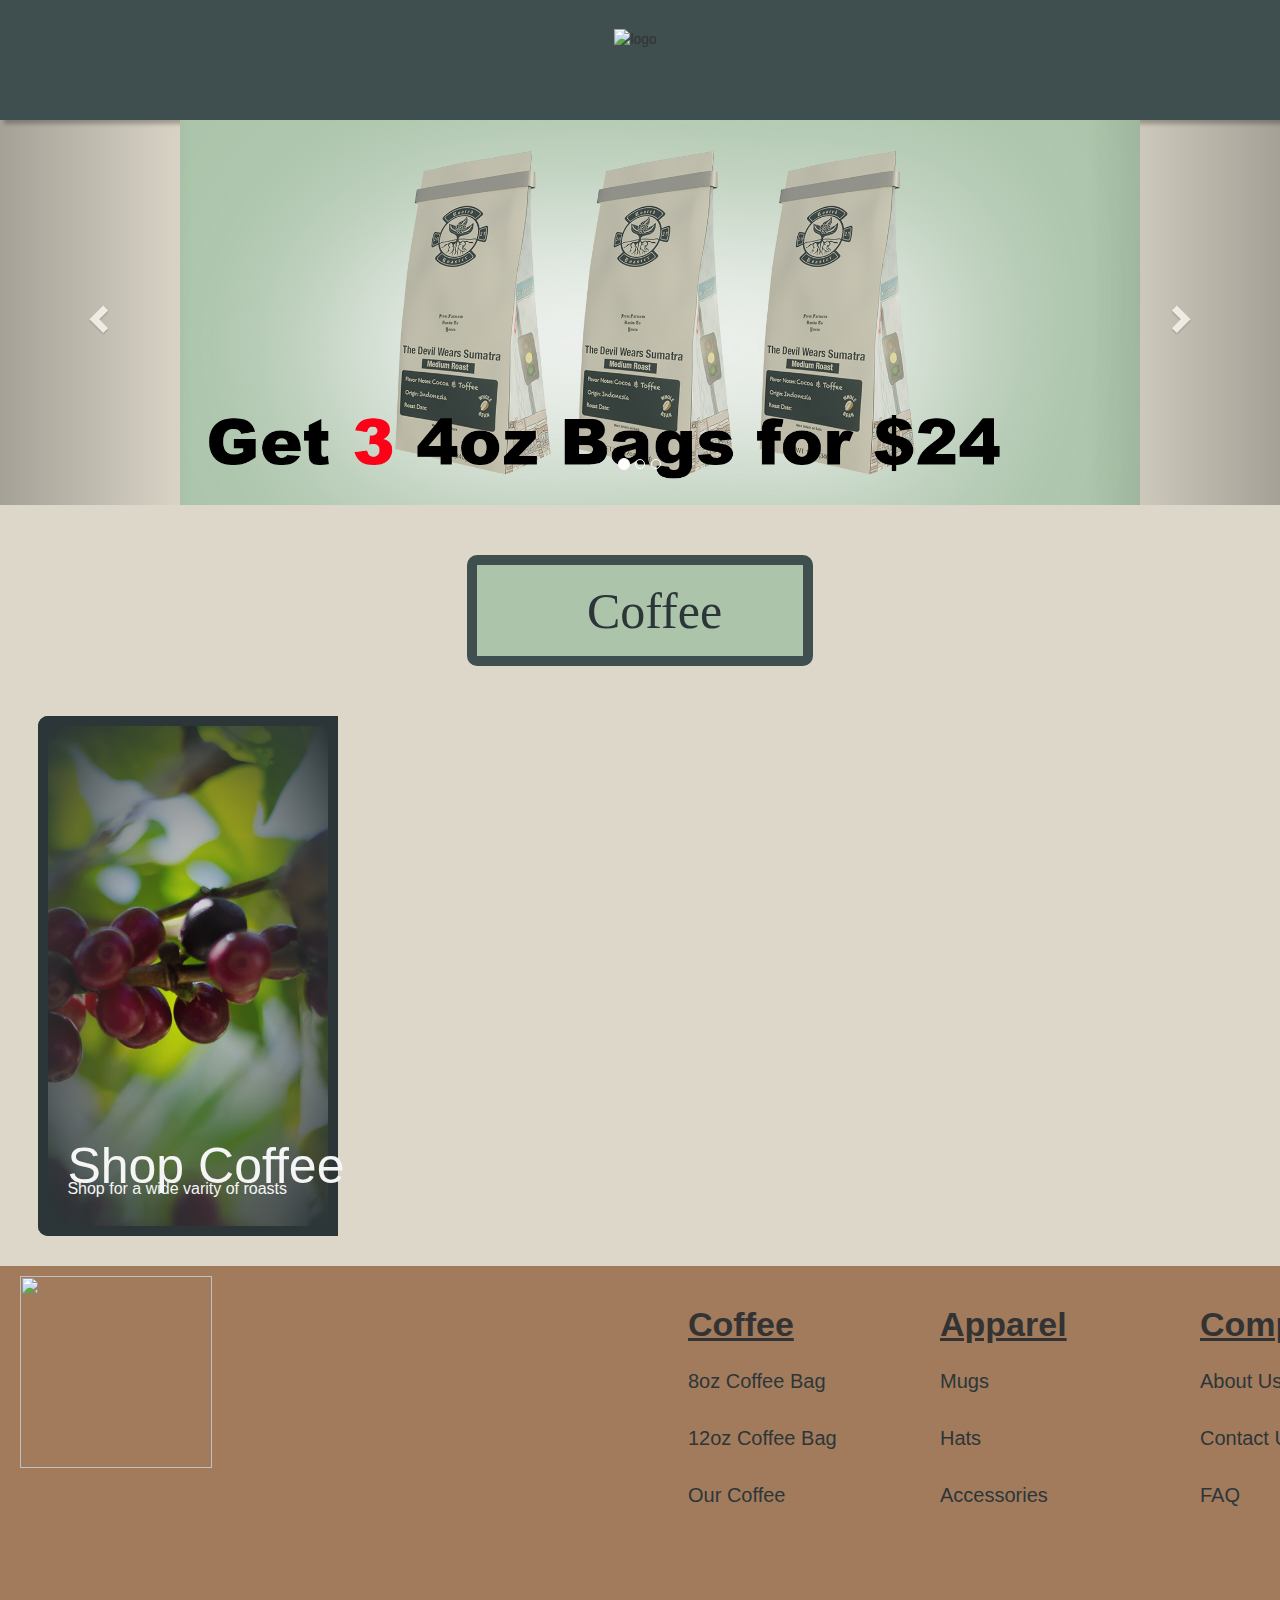
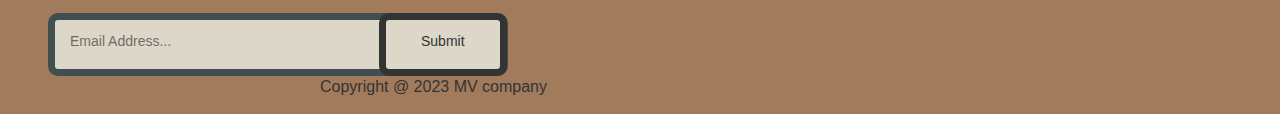
==== Index.html @ 48d87082 "french" ====
<!DOCTYPE html>
<html>
<head>
	<meta charset="utf-8">
	<meta name="viewport" content="width=device-width, initial-scale=1">
	<title></title>
	<link rel="stylesheet" href="Css/styles.css">
	<link rel="stylesheet" href="CSs/bootstrap.min copy.css">
	<link rel="stylesheet" href="https://maxcdn.bootstrapcdn.com/bootstrap/3.4.1/css/bootstrap.min.css">
</head>
<body>
	<!--- Header --->
	<header>
	    <div class="header">
	      <!--- Hamburger menu --->	
	      <!--- Right header --->
			<!--
	      <div class="search_component">
			<svg xmlns="http://www.w3.org/2000/svg" width="16" height="16" fill="currentColor" class="bi bi-search" viewBox="0 0 16 16">
			  <path d="M11.742 10.344a6.5 6.5 0 1 0-1.397 1.398h-.001q.044.06.098.115l3.85 3.85a1 1 0 0 0 1.415-1.414l-3.85-3.85a1 1 0 0 0-.115-.1zM12 6.5a5.5 5.5 0 1 1-11 0 5.5 5.5 0 0 1 11 0"/>
			</svg>
	      </div>
	      <div class="profile_component">
			<svg xmlns="http://www.w3.org/2000/svg" width="16" height="16" fill="currentColor" class="bi bi-person-fill" viewBox="0 0 16 16">
			  <path d="M3 14s-1 0-1-1 1-4 6-4 6 3 6 4-1 1-1 1zm5-6a3 3 0 1 0 0-6 3 3 0 0 0 0 6"/>
			</svg>
	      </div>
	      <div class="cart_component">
			<svg xmlns="http://www.w3.org/2000/svg" width="16" height="16" fill="currentColor" class="bi bi-cart" viewBox="0 0 16 16">
			  <path d="M0 1.5A.5.5 0 0 1 .5 1H2a.5.5 0 0 1 .485.379L2.89 3H14.5a.5.5 0 0 1 .491.592l-1.5 8A.5.5 0 0 1 13 12H4a.5.5 0 0 1-.491-.408L2.01 3.607 1.61 2H.5a.5.5 0 0 1-.5-.5M3.102 4l1.313 7h8.17l1.313-7zM5 12a2 2 0 1 0 0 4 2 2 0 0 0 0-4m7 0a2 2 0 1 0 0 4 2 2 0 0 0 0-4m-7 1a1 1 0 1 1 0 2 1 1 0 0 1 0-2m7 0a1 1 0 1 1 0 2 1 1 0 0 1 0-2"/>
			</svg>
	      </div>
			-->	      
	      <!--- Logo 
	      <div class="text-wrapper">Coffee</div>
	      <div class="div">Company</div>
	      --->
	      <img class="artboard" src="images/small web logo.png" alt="logo"/>
	    </div>
	</header>
	<!--- Body --->
	<section>
		<!--- Carousel --->
        <div id="myCarousel" class="carousel slide" data-ride="carousel">
            <ol class="carousel-indicators">
                <li data-target="#myCarousel" data-slide-to="0" class="active"></li>
                <li data-target="#myCarousel" data-slide-to="1"></li>
                <li data-target="#myCarousel" data-slide-to="2"></li>
            </ol>
            <div class="carousel-inner">
                <div class="item active">
                    <img src="images/carousel/3 4oz.png"alt="3 pack">
                </div>
                <div class="item">
                    <img src="images/carousel/learn about mexico banner.png"alt="mexico">
                </div>
                <div class="item">
                    <img src="images/carousel/Shop for apperal.png" alt="Shop">
                </div>
            </div>
            <a class="left carousel-control" href="#myCarousel" data-slide="prev">
                <span class="glyphicon glyphicon-chevron-left"></span>
                <span class="sr-only">Previous</span>
            </a>
            <a class="right carousel-control" href="#myCarousel" data-slide="next">
                <span class="glyphicon glyphicon-chevron-right"></span>
                <span class="sr-only">Next</span>
            </a>
        </div>
        <!--- Name Tag --->
        <div class="display_tag">
        	<div class="sample-text">Coffee</div>
        </div>
        <!--- Shops --->
        <div class=shop_con>
        	<div class="shop">
        		<div class="overlap-group">
        			<div class="Shoptitle">Shop Coffee</div>
        			<p class="des_text">Shop for a wide varity of roasts</p>
        		</div>
        	</div>
        	<!--
        	<div class="item_card">
        		<div class="overlap-group">
					<div class="item_name">Coffee Name</div>
					<p class="item_text">Maybe some Flavor notes</p>
				</div>
        	</div>
        	<div class="item_card">
        		<div class="overlap-group">
					<div class="item_name">Coffee Name</div>
					<p class="item_text">Maybe some Flavor notes</p>
				</div>
        	</div>
        	<div class="item_card">
        		<div class="overlap-group">
					<div class="item_name">Coffee Name</div>
					<p class="item_text">Maybe some Flavor notes</p>
				</div>
        	</div>
        </div>
        --->
        <div>
        	<div class="box"></div>
        </div>
	</section>
	<!--- Footer --->
	<footer class="end-section">
		<!--- Socials --->
      <div class="exclude-3"></div>
      <div class="exclude"></div>
      <div class="exclude-2"></div>
		<!---- Email thing ----->
	      <div class="component-2">
	        <div class="text-wrapper">Email Address...</div>
	        <div class="div-wrapper">
	        	<div class="text-wrapper-2">Submit</div>
	        </div>
	      </div>
      <div class="text-wrapper-3">Coffee</div>
      <div class="text-wrapper-4">Apparel</div>
      <div class="text-wrapper-5">Company</div>
      <div class="text-wrapper-6"><a href="#">8oz Coffee Bag</a></div>
      <div class="text-wrapper-7"><a href="#">12oz Coffee Bag</a></div>
      <div class="text-wrapper-8"><a href="#">Our Coffee</a></div>
      <div class="text-wrapper-9"><a href="#">Mugs</a></div>
      <div class="text-wrapper-10"><a href="#">Hats</a></div>
      <div class="text-wrapper-11"><a href="#">Accessories</a></div>
      <div class="text-wrapper-12"><a href="#">About Us</a></div>
      <div class="text-wrapper-13"><a href="#">Contact Us</a></div>
      <div class="text-wrapper-14"><a href="#">FAQ</a></div>
      <p class="p">Copyright @ 2023 MV company</p>
      <img class="artboard" src="images/Endcard_logo.png" />	
	</footer>

	<script src="js/jquery-3.6.4.min copy.js"></script>
	<script src="js/bootstrap.min copy.js"></script>
	<script src="https://ajax.googleapis.com/ajax/libs/jquery/3.7.1/jquery.min.js"></script>
	<script src="https://maxcdn.bootstrapcdn.com/bootstrap/3.4.1/js/bootstrap.min.js"></script>
</body>
</html>
---- Css/styles.css ----
* {
	box-sizing: border-box;
}

:root {
	/** color **/
	--Lb-color: #dcd7c9;
	--b-color: #a27b5c;
	--lblue-color: #3f4e4f;
	--Dark-color: #2c3639;
	--mint-color: #abc4aa;
	/** font size **/
	--header-text: 50px;
	--description-text: 16px;

}

@font-face {
	font-family: customfont; 
	src: url('../fonts/Chomsky.otf') format('opentype');
}

body {
	background-color: var(--Lb-color);
	font-size: 16px;
	margin: 0;
	padding: 0;
}

section {
	background-color: var(--Lb-color);
	display: inline-flex;
}

.box {
	width: 100%;
	height: 50px;
}

/** For Display Tag **/
.display_tag {
	position: relative;
	width: 346px;
	height: 111px;
	background-color: var(--mint-color);
	border-radius: 10px;
	border: 10px solid;
	border-color: var(--lblue-color);
	margin-left: auto;
	margin-right: auto;
	margin-top: 50px;
	margin-bottom: 50px;
}

.display_tag .sample-text {
	position: relative;
	font-family: customfont;
	font-size: var(--header-text);
	color: var(--Dark-color);
	margin-left: 110px;
	margin-right: 110px;
	top: 11px;
}

/** shop and item contatiner **/
.shop_con {
	display: inline-flex;
}
/* Shop css */
.shop {
	max-width: 100%;
	max-height: 100%;
	width: 300px;
	height: 100%;
	background-image: url(../images/Grandma_coffee_plants_01.jpg);
	border-radius: 10px;
	background-size: cover;
	background-position: 50%;
	margin-left: 3vw;
	margin-bottom: 30px;
}

.shop .overlap-group {
	position: relative;
	height: 520px;
	border-radius: 10px 0px 0px 10px;
	border: 10px solid;
	border-color: var(--Dark-color);
	background: radial-gradient(
		50% 50% at 50% 50%,
		rgba(217, 217, 217, 0) 0%,
		rgb(44, 54, 57) 140%
	);
}
.shop .Shoptitle{
	position: absolute;
	top: 405px;
	left: 19px;
	color: whitesmoke;
	font-size: var(--header-text);
	white-space: nowrap;
}

.shop .des_text {
	position: absolute;
	width: 312px;
	top: 452px;
	left: 19px;
	font-size: 16px;
	color: whitesmoke;
}

/** iteam card **/
.item_card {
	width: 350px;
	height: 520px;
	background-image: url(../images/test_photo.jpg);
	background-size: cover;
}

.item_card .item_name {
	position: absolute;
	top: 400px;
	left: 70px;
	font-size: 30px;
	color: whitesmoke;
	white-space: nowrap;
}

.item_card .item_text {
	position: absolute;
	width: 312px;
	top: 452px;
	left: 70px;
	font-size: 1.6rem;
	color: whitesmoke;
}

.item_card .overlap-group {
	position: relative;
	height: 520px;
	border: 10px solid;
	border-color: var(--Dark-color);
}

/* carausol */
.carousel-inner img {
  margin: 0px 50px 0px 180px;
  width: 75%;
  height: 50%;
}

/** HEADER **/
.header {
  position: relative;
  display: flex;
  width: 100%;
  height: 120px;
  background-color: var(--lblue-color);
  box-shadow: 4px 4px 4px #00000040;
}

/**
.header .cart_component {
  position: absolute;
  width: 40px;
  height: 40px;
  top: 50px;
  left: 1300px;
  color: var(--Lb-color);
}

.header .search_component {
  position: absolute;
  width: 40px;
  height: 40px;
  top: 50px;
  left: 1100px;
  color: var(--Lb-color);
}

.header .profile_component {
  position: absolute;
  width: 40px;
  height: 40px;
  top: 50px;
  left: 1200px;
  color: var(--Lb-color);
}
**/
/** Name and logo **/
.header .text-wrapper {
  position: absolute;
  margin-top: 30px;
  left: 40%;
  font-family: customfont;
  color: var(--Lb-color);
  font-size: 40px;
}

.header .div {
  position: absolute;
  margin-top: 30px;
  left: 70%;
  font-family: customfont;
  color: var(--Lb-color);
  font-size: 40px;
}

.header .artboard {
  position: absolute;
  width: 64px;
  height: 64px;
  top: 29px;
  left: 48vw;
}

/** Footer **/
.end-section a {
	color: var(--Dark-color);
}
.end-section {
  position: relative;
  width: 100%;
  height: 35vw;
  background-color: var(--b-color);
}

.end-section .exclude-3 {
  position: absolute;
  width: 66px;
  height: 66px;
  top: 19vw;
  left: 5vw;
  margin: auto;
  background-image: url(../images/1x/twitter.png);
}

.end-section .exclude {
  position: absolute;
  width: 66px;
  height: 66px;
  top: 19vw;
  left: 11vw;
  margin: auto;
  background-image: url(../images/1x/facebook.png);
}

.end-section .exclude-2 {
  position: absolute;
  width: 66px;
  height: 66px;
  top: 19vw;
  left: 17vw;
  margin: auto;
  background-image: url(../images/1x/instagram.png);
}

.end-section .component-2 {
  width: 460px;
  height: 63px;
  top: 347px;
  left: 48px;
  background-color: var(--Lb-color);
  border: 7px solid;
  border-color: var(--lblue-color);
  position: relative;
  border-radius: 10px;
}

.end-section .text-wrapper {
  position: absolute;
  top: 11px;
  left: 15px;
  opacity: 0.5;
  font-family: var(--card-description-font-family);
  font-weight: var(--card-description-font-weight);
  color: #000000;
  font-size: var(--card-description-font-size);
  letter-spacing: var(--card-description-letter-spacing);
  line-height: var(--card-description-line-height);
  white-space: nowrap;
  font-style: var(--card-description-font-style);
}

.end-section .div-wrapper {
  display: inline-flex;
  align-items: center;
  justify-content: center;
  gap: 10px;
  padding: 18px 35px;
  top: -7px;
  left: 324px;
  background-color: var(--greenish-blue);
  overflow: hidden;
  border: 7px solid;
  border-color: var(--light-dark-a);
  position: absolute;
  border-radius: 10px;
}

.end-section .text-wrapper-2 {
  position: relative;
  width: fit-content;
  margin-top: -7px;
  font-family: var(--card-description-font-family);
  font-weight: var(--card-description-font-weight);
  color: var(--dark-a);
  font-size: var(--card-description-font-size);
  letter-spacing: var(--card-description-letter-spacing);
  line-height: var(--card-description-line-height);
  white-space: nowrap;
  font-style: var(--card-description-font-style);
}

.end-section .text-wrapper-3 {
  position: absolute;
  top: 39px;
  left: 688px;
  font-family: "Roboto-SemiBold", Helvetica;
  font-weight: 600;
  color: var(--dark-a);
  font-size: 34px;
  letter-spacing: 0;
  line-height: normal;
  text-decoration: underline;
  white-space: nowrap;
}

.end-section .text-wrapper-4 {
  position: absolute;
  top: 39px;
  left: 940px;
  font-family: "Roboto-SemiBold", Helvetica;
  font-weight: 600;
  color: var(--dark-a);
  font-size: 34px;
  letter-spacing: 0;
  line-height: normal;
  text-decoration: underline;
  white-space: nowrap;
}

.end-section .text-wrapper-5 {
  position: absolute;
  top: 39px;
  left: 1200px;
  font-family: "Roboto-SemiBold", Helvetica;
  font-weight: 600;
  color: var(--dark-a);
  font-size: 34px;
  letter-spacing: 0;
  line-height: normal;
  text-decoration: underline;
  white-space: nowrap;
}

.end-section .text-wrapper-6 {
  position: absolute;
  top: 101px;
  left: 688px;
  font-family: var(--description-text-font-family);
  font-weight: 400;
  color: var(--dark-a);
  font-size: 20px;
  letter-spacing: var(--description-text-letter-spacing);
  line-height: var(--description-text-line-height);
  white-space: nowrap;
  font-style: var(--description-text-font-style);
}

.end-section .text-wrapper-7 {
  position: absolute;
  top: 158px;
  left: 688px;
  font-family: var(--description-text-font-family);
  font-weight: 400;
  color: var(--dark-a);
  font-size: 20px;
  letter-spacing: var(--description-text-letter-spacing);
  line-height: var(--description-text-line-height);
  white-space: nowrap;
  font-style: var(--description-text-font-style);
}

.end-section .text-wrapper-8 {
  position: absolute;
  top: 215px;
  left: 688px;
  font-family: var(--description-text-font-family);
  font-weight: 400;
  color: var(--dark-a);
  font-size: 20px;
  letter-spacing: var(--description-text-letter-spacing);
  line-height: var(--description-text-line-height);
  white-space: nowrap;
  font-style: var(--description-text-font-style);
}

.end-section .text-wrapper-9 {
  position: absolute;
  top: 101px;
  left: 940px;
  font-family: var(--description-text-font-family);
  font-weight: 400;
  color: var(--dark-a);
  font-size: 20px;
  letter-spacing: var(--description-text-letter-spacing);
  line-height: var(--description-text-line-height);
  white-space: nowrap;
  font-style: var(--description-text-font-style);
}

.end-section .text-wrapper-10 {
  position: absolute;
  top: 158px;
  left: 940px;
  font-family: var(--description-text-font-family);
  font-weight: 400;
  color: var(--dark-a);
  font-size: 20px;
  letter-spacing: var(--description-text-letter-spacing);
  line-height: var(--description-text-line-height);
  white-space: nowrap;
  font-style: var(--description-text-font-style);
}

.end-section .text-wrapper-11 {
  position: absolute;
  top: 215px;
  left: 940px;
  font-family: var(--description-text-font-family);
  font-weight: 400;
  color: var(--dark-a);
  font-size: 20px;
  letter-spacing: var(--description-text-letter-spacing);
  line-height: var(--description-text-line-height);
  white-space: nowrap;
  font-style: var(--description-text-font-style);
}

.end-section .text-wrapper-12 {
  position: absolute;
  top: 101px;
  left: 1200px;
  font-family: var(--description-text-font-family);
  font-weight: 400;
  color: var(--dark-a);
  font-size: 20px;
  letter-spacing: var(--description-text-letter-spacing);
  line-height: var(--description-text-line-height);
  white-space: nowrap;
  font-style: var(--description-text-font-style);
}

.end-section .text-wrapper-13 {
  position: absolute;
  top: 158px;
  left: 1200px;
  font-family: var(--description-text-font-family);
  font-weight: 400;
  color: var(--dark-a);
  font-size: 20px;
  letter-spacing: var(--description-text-letter-spacing);
  line-height: var(--description-text-line-height);
  white-space: nowrap;
  font-style: var(--description-text-font-style);
}

.end-section .text-wrapper-14 {
  position: absolute;
  top: 215px;
  left: 1200px;
  font-family: var(--description-text-font-family);
  font-weight: 400;
  color: var(--dark-a);
  font-size: 20px;
  letter-spacing: var(--description-text-letter-spacing);
  line-height: var(--description-text-line-height);
  white-space: nowrap;
  font-style: var(--description-text-font-style);
}

.end-section .p {
  position: absolute;
  top: 32vw;
  left: 25vw;
  color: var(--dark-a);
  font-size: var(--description-text);
}

.end-section .artboard {
  position: absolute;
  width: 15vw;
  height: 15vw;
  top: 10px;
  left: 20px;
}

@media (max-width: 479px) {
	:root {
		--header-text: 30px;
		--description-text: 10px;
	}
	.text-wrapper-3, .text-wrapper-4, .text-wrapper-5, .text-wrapper-6,
	.text-wrapper-7, .text-wrapper-8, .text-wrapper-9, .text-wrapper-10,
	.text-wrapper-11, .text-wrapper-12, .text-wrapper-13, .text-wrapper-14  {
		display: none;
	}
	.header .artboard {
		left: 35vw;
	}
	.header .artboard {
		left: 42vw;
	}
	.display_tag {
		position: relative;
		width: 150px;
		height: 80px;
	}
	.display_tag .sample-text {
		right: 80px;
	}
/** shop and item contatiner **/
/* Shop css */
.shop {
	max-width: 100%;
	max-height: 100%;
	width: 90vw;
	height: 150px;
	margin-left: 5vw;
	margin-bottom: 30px;
}
.shop .overlap-group {
	height: 150px;
	border-radius: 10px 10px 0px 0px;
}
.shop .Shoptitle{
	top: 60px;
	left: 19px;
	color: whitesmoke;
	white-space: nowrap;
}
.shop .des_text {
	width: 312px;
	top: 100px;
	left: 19px;
	font-size: 16px;
	color: whitesmoke;
}

/** iteam card **
.item_card {
	width: 350px;
	height: 520px;
	background-image: url(../images/test_photo.jpg);
	background-size: cover;
}

.item_card .item_name {
	position: absolute;
	top: 400px;
	left: 70px;
	font-size: 30px;
	color: whitesmoke;
	white-space: nowrap;
}

.item_card .item_text {
	position: absolute;
	width: 312px;
	top: 452px;
	left: 70px;
	font-size: 1.6rem;
	color: whitesmoke;
}

.item_card .overlap-group {
	position: relative;
	height: 520px;
	border: 10px solid;
	border-color: var(--Dark-color);
}
	/* end */
	.end-section .p{
		top: 28vw;
		left: 18px;
	}
	.end-section .artboard {
		width: 64px;
		height: 64px;
	}
	.end-section .exclude {
		width: 20px;
		height: 20px;
		background-size: cover;
	}
	.end-section .exclude-2 {
		width: 20px;
		height: 20px;
		background-size: cover;
	}
	.end-section .exclude-3 {
		width: 20px;
		height: 20px;
		background-size: cover;
	}
	.div, .text-wrapper, /*delete->*/.component-2 {
		display: none;
	}
}
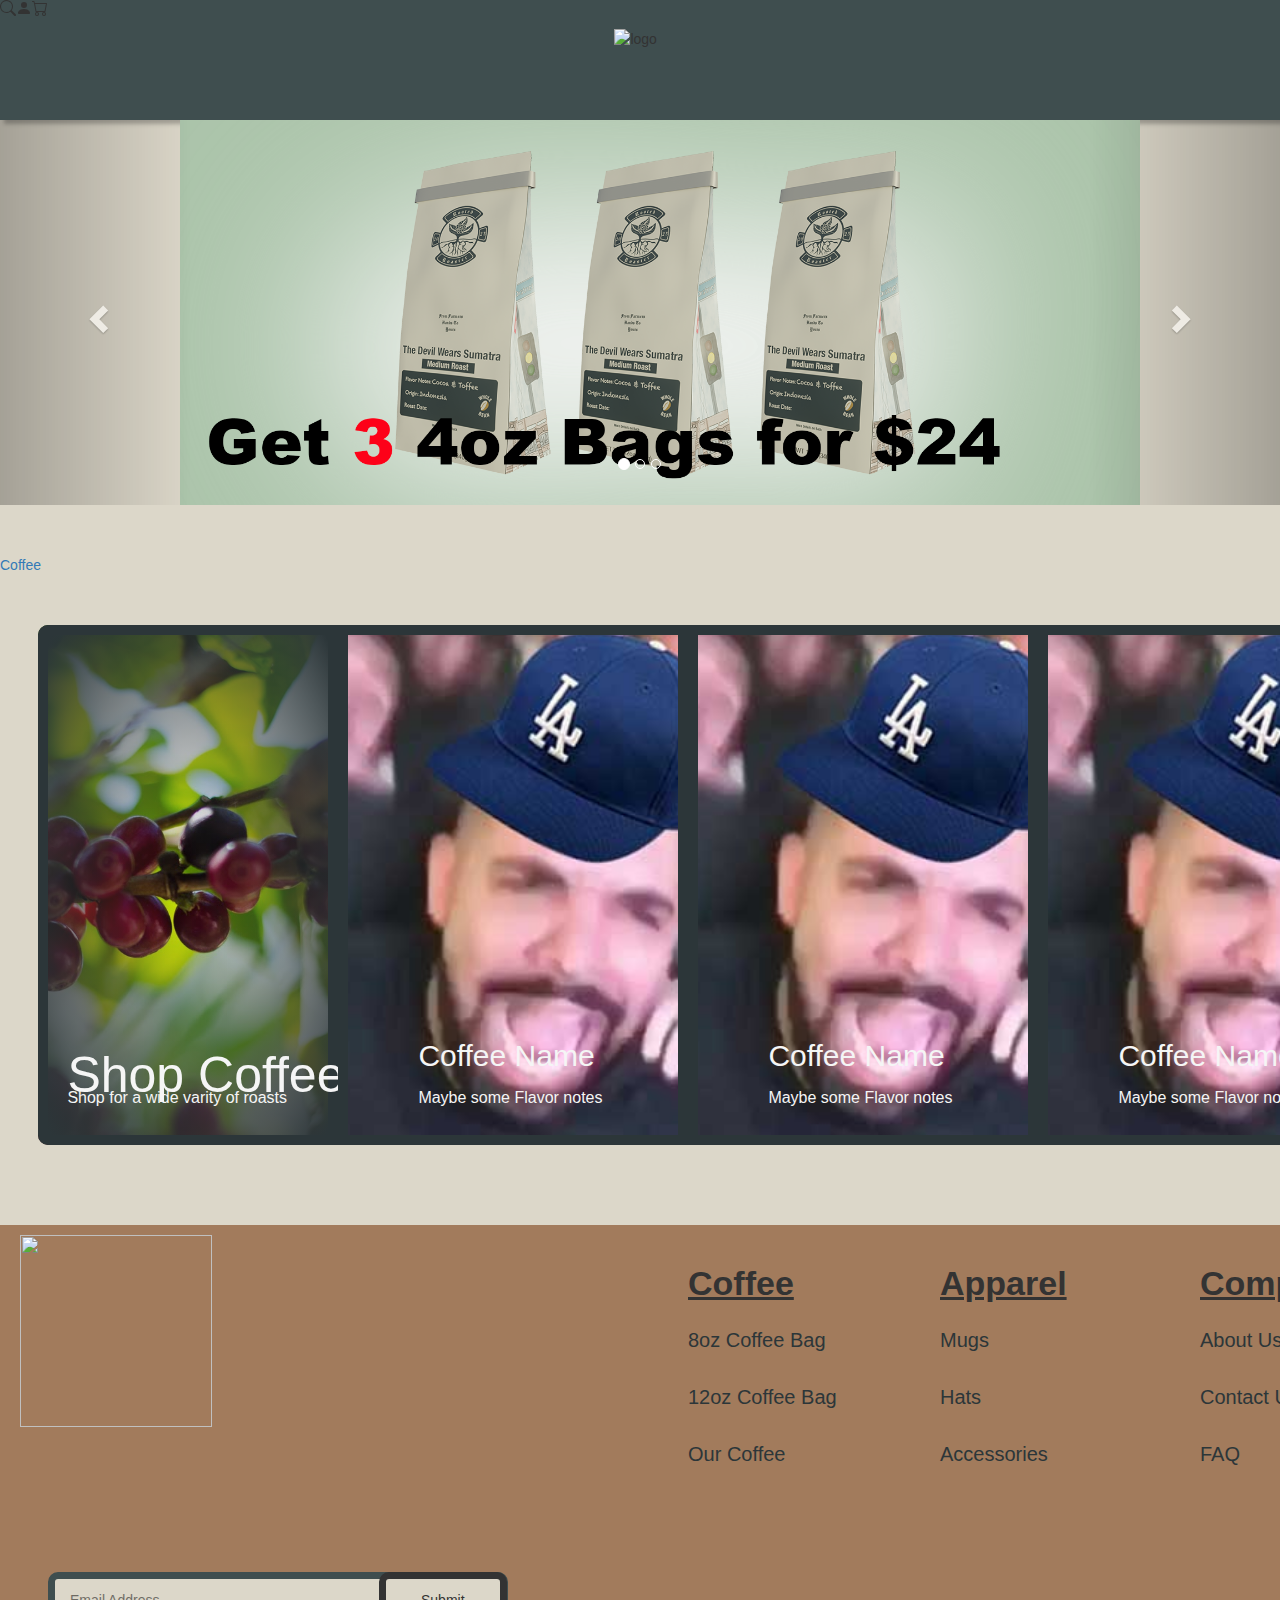
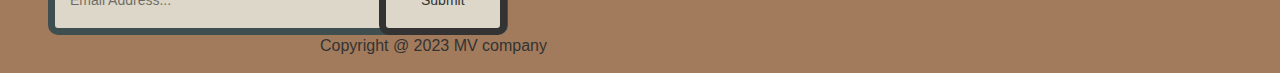
==== commit 72e1b709: "brew" ====
--- a/Index.html
+++ b/Index.html
@@ -1,20 +1,20 @@
 <!DOCTYPE html>
-<html>
-<head>
-	<meta charset="utf-8">
-	<meta name="viewport" content="width=device-width, initial-scale=1">
-	<title></title>
-	<link rel="stylesheet" href="Css/styles.css">
-	<link rel="stylesheet" href="CSs/bootstrap.min copy.css">
-	<link rel="stylesheet" href="https://maxcdn.bootstrapcdn.com/bootstrap/3.4.1/css/bootstrap.min.css">
-</head>
+<html lang="en">
+	<head>
+		<meta charset="utf-8">
+	    <meta http-equiv="X-UA-Compatible" content="IE=edge">
+		<meta name="viewport" content="width=device-width, initial-scale=1">
+		<title></title>
+		<link rel="stylesheet" href="Css/styles.css">
+		<link rel="stylesheet" href="Css/bootstrap.min copy.css">
+		<link rel="stylesheet" href="https://maxcdn.bootstrapcdn.com/bootstrap/3.4.1/css/bootstrap.min.css">
+	</head>
 <body>
 	<!--- Header --->
 	<header>
 	    <div class="header">
 	      <!--- Hamburger menu --->	
 	      <!--- Right header --->
-			<!--
 	      <div class="search_component">
 			<svg xmlns="http://www.w3.org/2000/svg" width="16" height="16" fill="currentColor" class="bi bi-search" viewBox="0 0 16 16">
 			  <path d="M11.742 10.344a6.5 6.5 0 1 0-1.397 1.398h-.001q.044.06.098.115l3.85 3.85a1 1 0 0 0 1.415-1.414l-3.85-3.85a1 1 0 0 0-.115-.1zM12 6.5a5.5 5.5 0 1 1-11 0 5.5 5.5 0 0 1 11 0"/>
@@ -30,8 +30,8 @@
 			  <path d="M0 1.5A.5.5 0 0 1 .5 1H2a.5.5 0 0 1 .485.379L2.89 3H14.5a.5.5 0 0 1 .491.592l-1.5 8A.5.5 0 0 1 13 12H4a.5.5 0 0 1-.491-.408L2.01 3.607 1.61 2H.5a.5.5 0 0 1-.5-.5M3.102 4l1.313 7h8.17l1.313-7zM5 12a2 2 0 1 0 0 4 2 2 0 0 0 0-4m7 0a2 2 0 1 0 0 4 2 2 0 0 0 0-4m-7 1a1 1 0 1 1 0 2 1 1 0 0 1 0-2m7 0a1 1 0 1 1 0 2 1 1 0 0 1 0-2"/>
 			</svg>
 	      </div>
-			-->	      
-	      <!--- Logo 
+     
+	      <!--- Logo ---
 	      <div class="text-wrapper">Coffee</div>
 	      <div class="div">Company</div>
 	      --->
@@ -68,18 +68,18 @@
             </a>
         </div>
         <!--- Name Tag --->
-        <div class="display_tag">
-        	<div class="sample-text">Coffee</div>
-        </div>
+        <div class="box"></div>
+        <a class="display" href="coffee_index.html">Coffee</a>
+        <div class="box"></div>
         <!--- Shops --->
         <div class=shop_con>
-        	<div class="shop">
+        	<div class="shop mobile_version">
         		<div class="overlap-group">
         			<div class="Shoptitle">Shop Coffee</div>
         			<p class="des_text">Shop for a wide varity of roasts</p>
         		</div>
         	</div>
-        	<!--
+      
         	<div class="item_card">
         		<div class="overlap-group">
 					<div class="item_name">Coffee Name</div>
@@ -92,14 +92,14 @@
 					<p class="item_text">Maybe some Flavor notes</p>
 				</div>
         	</div>
-        	<div class="item_card">
+        	<div class="item_card mobile_none">
         		<div class="overlap-group">
 					<div class="item_name">Coffee Name</div>
 					<p class="item_text">Maybe some Flavor notes</p>
 				</div>
         	</div>
         </div>
-        --->
+        
         <div>
         	<div class="box"></div>
         </div>
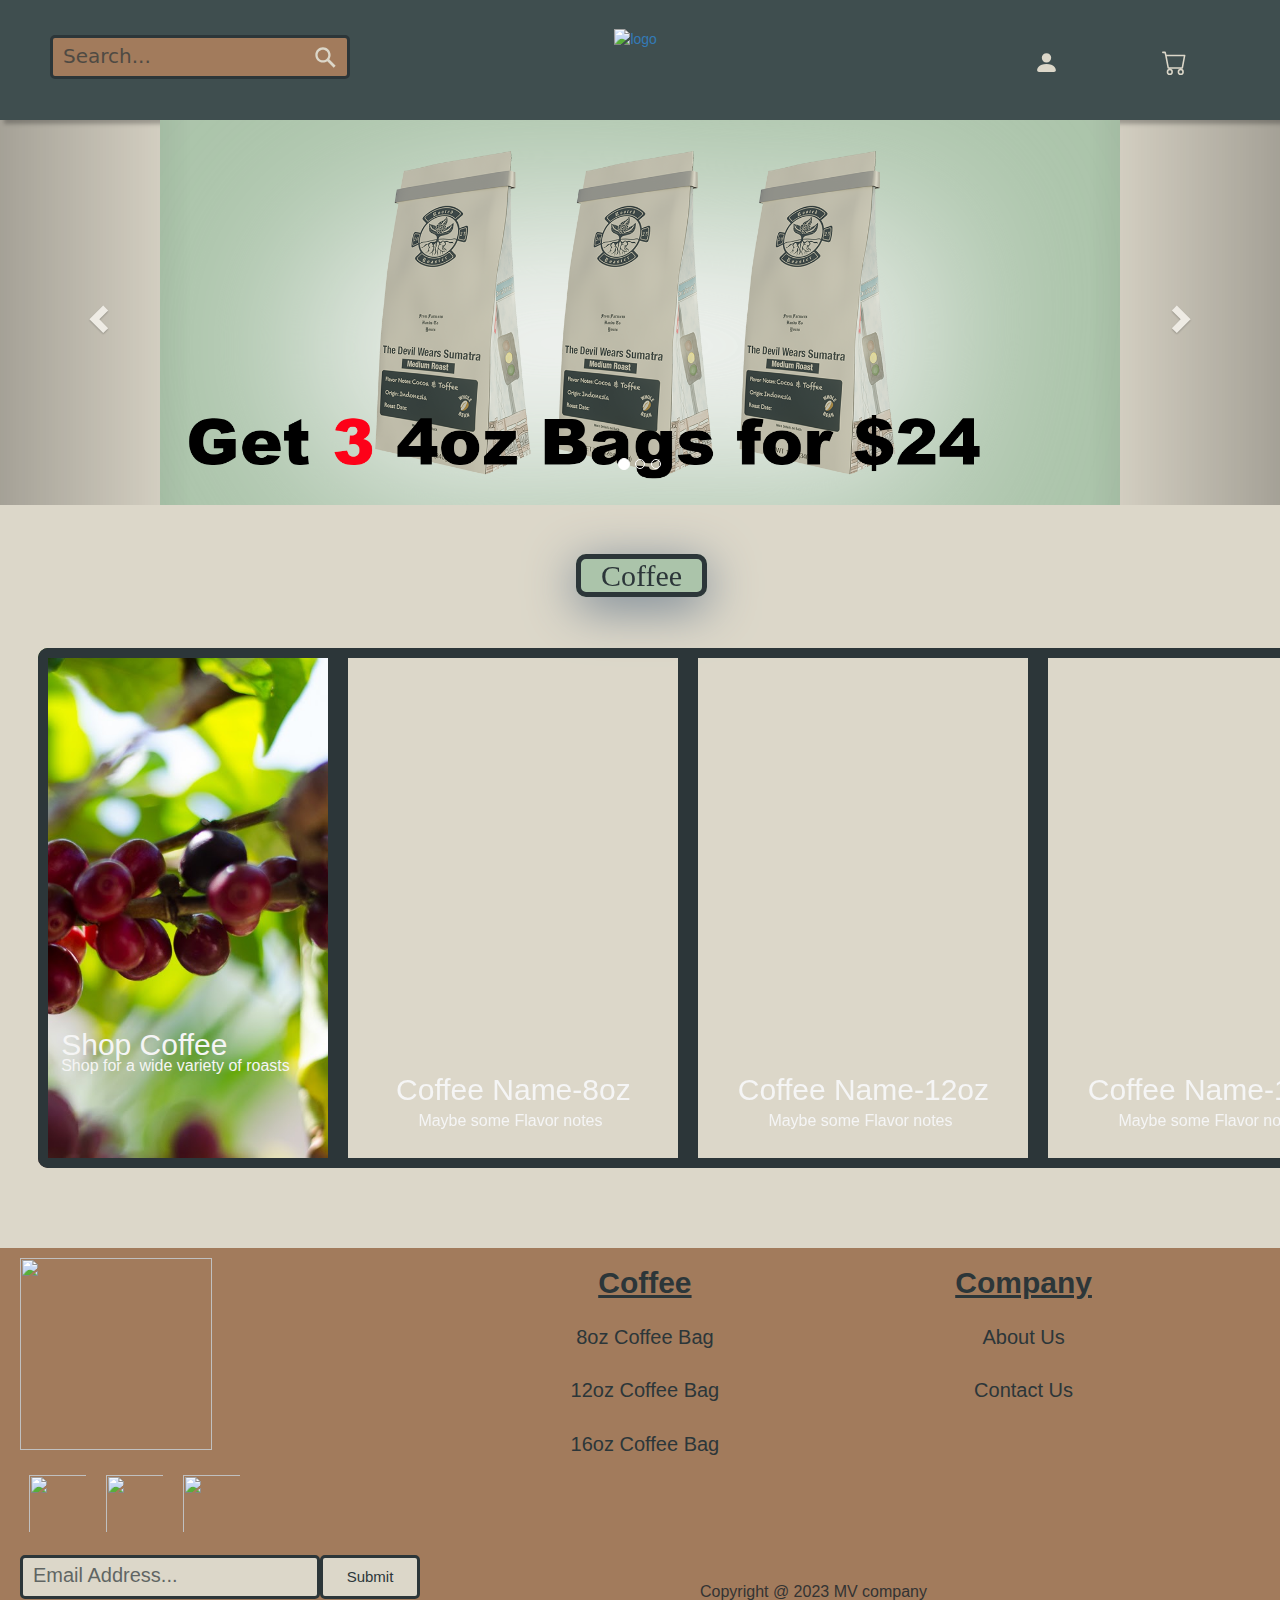
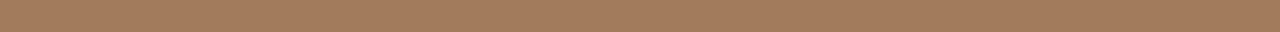
==== commit 551e4397: "new" ====
--- a/Index.html
+++ b/Index.html
@@ -5,6 +5,7 @@
 	    <meta http-equiv="X-UA-Compatible" content="IE=edge">
 		<meta name="viewport" content="width=device-width, initial-scale=1">
 		<title></title>
+		<link rel="icon" type="image/x-icon" href="/images/small web logo.png">
 		<link rel="stylesheet" href="Css/styles.css">
 		<link rel="stylesheet" href="Css/bootstrap.min copy.css">
 		<link rel="stylesheet" href="https://maxcdn.bootstrapcdn.com/bootstrap/3.4.1/css/bootstrap.min.css">
@@ -15,27 +16,31 @@
 	    <div class="header">
 	      <!--- Hamburger menu --->	
 	      <!--- Right header --->
-	      <div class="search_component">
-			<svg xmlns="http://www.w3.org/2000/svg" width="16" height="16" fill="currentColor" class="bi bi-search" viewBox="0 0 16 16">
-			  <path d="M11.742 10.344a6.5 6.5 0 1 0-1.397 1.398h-.001q.044.06.098.115l3.85 3.85a1 1 0 0 0 1.415-1.414l-3.85-3.85a1 1 0 0 0-.115-.1zM12 6.5a5.5 5.5 0 1 1-11 0 5.5 5.5 0 0 1 11 0"/>
-			</svg>
-	      </div>
+		  <form id="form"> 
+			   <input type="search" id="query" name="q" placeholder="Search..." aria-label="Search through site content">
+			   <button>
+			   	<svg viewBox="0 0 1024 1024"><path class="path1" d="M848.471 928l-263.059-263.059c-48.941 36.706-110.118 55.059-177.412 55.059-171.294 0-312-140.706-312-312s140.706-312 312-312c171.294 0 312 140.706 312 312 0 67.294-24.471 128.471-55.059 177.412l263.059 263.059-79.529 79.529zM189.623 408.078c0 121.364 97.091 218.455 218.455 218.455s218.455-97.091 218.455-218.455c0-121.364-103.159-218.455-218.455-218.455-121.364 0-218.455 97.091-218.455 218.455z"></path></svg>
+			   </button>
+		  </form>
 	      <div class="profile_component">
-			<svg xmlns="http://www.w3.org/2000/svg" width="16" height="16" fill="currentColor" class="bi bi-person-fill" viewBox="0 0 16 16">
-			  <path d="M3 14s-1 0-1-1 1-4 6-4 6 3 6 4-1 1-1 1zm5-6a3 3 0 1 0 0-6 3 3 0 0 0 0 6"/>
-			</svg>
+	      	<a href="Account_page.html" class="glyph_link">
+				<svg xmlns="http://www.w3.org/2000/svg" width="16" height="16" fill="currentColor" class="bi bi-person-fill" viewBox="0 0 16 16"><path d="M3 14s-1 0-1-1 1-4 6-4 6 3 6 4-1 1-1 1zm5-6a3 3 0 1 0 0-6 3 3 0 0 0 0 6"/>
+				</svg>
+			</a>
 	      </div>
 	      <div class="cart_component">
-			<svg xmlns="http://www.w3.org/2000/svg" width="16" height="16" fill="currentColor" class="bi bi-cart" viewBox="0 0 16 16">
-			  <path d="M0 1.5A.5.5 0 0 1 .5 1H2a.5.5 0 0 1 .485.379L2.89 3H14.5a.5.5 0 0 1 .491.592l-1.5 8A.5.5 0 0 1 13 12H4a.5.5 0 0 1-.491-.408L2.01 3.607 1.61 2H.5a.5.5 0 0 1-.5-.5M3.102 4l1.313 7h8.17l1.313-7zM5 12a2 2 0 1 0 0 4 2 2 0 0 0 0-4m7 0a2 2 0 1 0 0 4 2 2 0 0 0 0-4m-7 1a1 1 0 1 1 0 2 1 1 0 0 1 0-2m7 0a1 1 0 1 1 0 2 1 1 0 0 1 0-2"/>
-			</svg>
+	      	<a href="cart_page_w_item.html" class="glyph_link">
+				<svg xmlns="http://www.w3.org/2000/svg" width="16" height="16" fill="currentColor" class="bi bi-cart" viewBox="0 0 16 16"><path d="M0 1.5A.5.5 0 0 1 .5 1H2a.5.5 0 0 1 .485.379L2.89 3H14.5a.5.5 0 0 1 .491.592l-1.5 8A.5.5 0 0 1 13 12H4a.5.5 0 0 1-.491-.408L2.01 3.607 1.61 2H.5a.5.5 0 0 1-.5-.5M3.102 4l1.313 7h8.17l1.313-7zM5 12a2 2 0 1 0 0 4 2 2 0 0 0 0-4m7 0a2 2 0 1 0 0 4 2 2 0 0 0 0-4m-7 1a1 1 0 1 1 0 2 1 1 0 0 1 0-2m7 0a1 1 0 1 1 0 2 1 1 0 0 1 0-2"/>
+				</svg>
+			</a>
 	      </div>
-     
 	      <!--- Logo ---
 	      <div class="text-wrapper">Coffee</div>
 	      <div class="div">Company</div>
 	      --->
-	      <img class="artboard" src="images/small web logo.png" alt="logo"/>
+	      <a href="index.html">
+	      	<img class="artboard" src="images/small web logo.png" alt="logo"/>
+	      </a>
 	    </div>
 	</header>
 	<!--- Body --->
@@ -49,13 +54,19 @@
             </ol>
             <div class="carousel-inner">
                 <div class="item active">
-                    <img src="images/carousel/3 4oz.png"alt="3 pack">
+                	<a href="#">
+                    	<img class="car_image" src="images/carousel/3 4oz.png"alt="3 pack">
+                	</a>
                 </div>
                 <div class="item">
-                    <img src="images/carousel/learn about mexico banner.png"alt="mexico">
+                	<a href="#">
+                    	<img class="car_image" src="images/carousel/learn about mexico banner.png"alt="mexico">
+                	</a>
                 </div>
                 <div class="item">
-                    <img src="images/carousel/Shop for apperal.png" alt="Shop">
+                	<a href="#">
+                    	<img class="car_image" src="images/carousel/Shop for apperal.png" alt="Shop">
+                	</a>
                 </div>
             </div>
             <a class="left carousel-control" href="#myCarousel" data-slide="prev">
@@ -69,72 +80,102 @@
         </div>
         <!--- Name Tag --->
         <div class="box"></div>
-        <a class="display" href="coffee_index.html">Coffee</a>
+        <a class="display" href="coffee_shop_page.html">Coffee</a>
         <div class="box"></div>
         <!--- Shops --->
-        <div class=shop_con>
-        	<div class="shop mobile_version">
-        		<div class="overlap-group">
-        			<div class="Shoptitle">Shop Coffee</div>
-        			<p class="des_text">Shop for a wide varity of roasts</p>
-        		</div>
-        	</div>
-      
-        	<div class="item_card">
-        		<div class="overlap-group">
-					<div class="item_name">Coffee Name</div>
-					<p class="item_text">Maybe some Flavor notes</p>
-				</div>
-        	</div>
-        	<div class="item_card">
-        		<div class="overlap-group">
-					<div class="item_name">Coffee Name</div>
-					<p class="item_text">Maybe some Flavor notes</p>
-				</div>
-        	</div>
-        	<div class="item_card mobile_none">
-        		<div class="overlap-group">
-					<div class="item_name">Coffee Name</div>
-					<p class="item_text">Maybe some Flavor notes</p>
-				</div>
-        	</div>
-        </div>
-        
-        <div>
-        	<div class="box"></div>
-        </div>
+		<div class="shop_con">
+		  <a href="coffee_shop_page.html">
+		    <div class="shop mobile_version">
+		      <div class="overlap-group">
+		        <h3 class="Shoptitle">Shop Coffee</h3>
+		        <p class="des_text">Shop for a wide variety of roasts</p>
+		      </div>
+		    </div>
+		  </a>
+		  <div class="item_cards">
+		    <a href="coffee_product_template.html">
+		      <div class="item_card">
+		        <div class="overlap-group">
+		          <h3 class="item_name">Coffee Name-8oz</h3>
+		          <p class="item_text">Maybe some Flavor notes</p>
+		        </div>
+		      </div>
+		    </a>
+		    <a href="coffee_product_template.html">
+		      <div class="item_card">
+		        <div class="overlap-group">
+		          <h3 class="item_name">Coffee Name-12oz</h3>
+		          <p class="item_text">Maybe some Flavor notes</p>
+		        </div>
+		      </div>
+		    </a>
+		    <a href="coffee_product_template.html">
+		      <div class="item_card mobile_none">
+		        <div class="overlap-group">
+		          <h3 class="item_name">Coffee Name-16oz</h3>
+		          <p class="item_text">Maybe some Flavor notes</p>
+		        </div>
+		      </div>
+		    </a>
+		  </div>
+		</div>
+        <div class="box"></div>
 	</section>
 	<!--- Footer --->
 	<footer class="end-section">
 		<!--- Socials --->
-      <div class="exclude-3"></div>
-      <div class="exclude"></div>
-      <div class="exclude-2"></div>
+		<div class="social_box">
+			<a href="#">
+				<img class="socials" src="images/1x/twitter.png"/>
+			</a>	
+			<a href="#">
+				<img class="socials" src="images/1x/facebook.png"/>
+			</a>	
+			<a href="#">
+				<img class="socials" src="images/1x/instagram.png"/>
+			</a>	
+		</div>
 		<!---- Email thing ----->
-	      <div class="component-2">
-	        <div class="text-wrapper">Email Address...</div>
-	        <div class="div-wrapper">
-	        	<div class="text-wrapper-2">Submit</div>
-	        </div>
-	      </div>
-      <div class="text-wrapper-3">Coffee</div>
-      <div class="text-wrapper-4">Apparel</div>
-      <div class="text-wrapper-5">Company</div>
-      <div class="text-wrapper-6"><a href="#">8oz Coffee Bag</a></div>
-      <div class="text-wrapper-7"><a href="#">12oz Coffee Bag</a></div>
-      <div class="text-wrapper-8"><a href="#">Our Coffee</a></div>
-      <div class="text-wrapper-9"><a href="#">Mugs</a></div>
-      <div class="text-wrapper-10"><a href="#">Hats</a></div>
-      <div class="text-wrapper-11"><a href="#">Accessories</a></div>
-      <div class="text-wrapper-12"><a href="#">About Us</a></div>
-      <div class="text-wrapper-13"><a href="#">Contact Us</a></div>
-      <div class="text-wrapper-14"><a href="#">FAQ</a></div>
-      <p class="p">Copyright @ 2023 MV company</p>
-      <img class="artboard" src="images/Endcard_logo.png" />	
+		<form class="email-thing">
+		  <input id="email" type="text" name="email" placeholder="Email Address...">
+		  <input type="submit" id="submit">
+		</form>
+		<!-- Coffee -->
+		<ul class="sitemap">
+			<li class="label">
+				<a href="coffee_shop_page.html">Coffee</a>
+			</li>
+			<li>
+				<a href="coffee_product_template.html">8oz Coffee Bag</a>
+			</li>
+			<li>
+				<a href="coffee_product_template.html">12oz Coffee Bag</a>
+			</li>
+			<li>
+				<a href="coffee_product_template.html ">16oz Coffee Bag</a>
+			</li>
+		</ul>
+		<!-- Compan -->
+		<ul class="sitemap2">
+			<li class="label">
+				<a href="#">Company</a>
+			</li>
+			<li>
+				<a href="About_us.html">About Us</a>
+			</li>
+			<li>
+				<a href="contant_us.html">Contact Us</a>
+			</li>
+		</ul>
+		<p class="p">Copyright @ 2023 MV company</p>
+		<a href="index.html">
+			<img class="artboard" src="images/Endcard_logo.png"/>
+		</a>	
 	</footer>
 
 	<script src="js/jquery-3.6.4.min copy.js"></script>
 	<script src="js/bootstrap.min copy.js"></script>
+	<script src="js/homepage.js"></script>
 	<script src="https://ajax.googleapis.com/ajax/libs/jquery/3.7.1/jquery.min.js"></script>
 	<script src="https://maxcdn.bootstrapcdn.com/bootstrap/3.4.1/js/bootstrap.min.js"></script>
 </body>
--- a/Css/styles.css
+++ b/Css/styles.css
@@ -10,9 +10,9 @@
 	--Dark-color: #2c3639;
 	--mint-color: #abc4aa;
 	/** font size **/
-	--header-text: 50px;
+	--header-text: 30px;
 	--description-text: 16px;
-
+  --item-text: 20px;
 }
 
 @font-face {
@@ -37,41 +37,30 @@
 	height: 50px;
 }
 
-/** For Display Tag **/
-.display_tag {
-	position: relative;
-	width: 346px;
-	height: 111px;
-	background-color: var(--mint-color);
-	border-radius: 10px;
-	border: 10px solid;
-	border-color: var(--lblue-color);
-	margin-left: auto;
-	margin-right: auto;
-	margin-top: 50px;
-	margin-bottom: 50px;
-}
-
-.display_tag .sample-text {
-	position: relative;
-	font-family: customfont;
-	font-size: var(--header-text);
-	color: var(--Dark-color);
-	margin-left: 110px;
-	margin-right: 110px;
-	top: 11px;
-}
-
+.display {
+  position: relative;
+  margin-left: 45%;
+  font-family: customfont;
+  font-size: var(--header-text);
+  color: var(--Dark-color);
+  background-color: var(--mint-color);
+  padding-left: 20px;
+  padding-right: 20px;
+  border: 5px solid;
+  border-radius: 10px;
+  box-shadow: 0px 10px 50px slategray;
+}
 /** shop and item contatiner **/
 .shop_con {
 	display: inline-flex;
 }
 /* Shop css */
 .shop {
-	max-width: 100%;
-	max-height: 100%;
+  position: relative;
+	max-width: 300px;
+	max-height: 520px;
 	width: 300px;
-	height: 100%;
+	height: 520px;
 	background-image: url(../images/Grandma_coffee_plants_01.jpg);
 	border-radius: 10px;
 	background-size: cover;
@@ -79,23 +68,30 @@
 	margin-left: 3vw;
 	margin-bottom: 30px;
 }
-
+.item_cards {
+  display: flex;
+}
 .shop .overlap-group {
 	position: relative;
-	height: 520px;
+	height: inherit;
+  max-width: 300px;
+  max-height: 520px;
 	border-radius: 10px 0px 0px 10px;
 	border: 10px solid;
 	border-color: var(--Dark-color);
-	background: radial-gradient(
-		50% 50% at 50% 50%,
-		rgba(217, 217, 217, 0) 0%,
-		rgb(44, 54, 57) 140%
-	);
-}
-.shop .Shoptitle{
-	position: absolute;
-	top: 405px;
-	left: 19px;
+}
+
+.overlap-group:hover {
+  background: radial-gradient(
+    50% 50% at 50% 50%,
+    rgba(217, 217, 217, 0) 0%,
+    rgb(44, 54, 57) 250%
+  );
+}
+.overlap-group .Shoptitle{
+	position: inherit;
+	top: 350px;
+	left: 1vw;
 	color: whitesmoke;
 	font-size: var(--header-text);
 	white-space: nowrap;
@@ -104,25 +100,26 @@
 .shop .des_text {
 	position: absolute;
 	width: 312px;
-	top: 452px;
-	left: 19px;
+	top: 31vw;
+	left: 1vw;
 	font-size: 16px;
 	color: whitesmoke;
 }
 
 /** iteam card **/
 .item_card {
+  position: relative;
 	width: 350px;
 	height: 520px;
-	background-image: url(../images/test_photo.jpg);
+	background-image: url(../images/single_photo.png);
 	background-size: cover;
 }
 
 .item_card .item_name {
-	position: absolute;
-	top: 400px;
-	left: 70px;
-	font-size: 30px;
+	position: relative;
+	top: 395px;
+	text-align: center;
+	font-size: var(--header-text);
 	color: whitesmoke;
 	white-space: nowrap;
 }
@@ -145,9 +142,9 @@
 
 /* carausol */
 .carousel-inner img {
-  margin: 0px 50px 0px 180px;
+  margin: 0 auto;
   width: 75%;
-  height: 50%;
+  height: auto;
 }
 
 /** HEADER **/
@@ -159,23 +156,56 @@
   background-color: var(--lblue-color);
   box-shadow: 4px 4px 4px #00000040;
 }
-
-/**
+/** Search bar **/
+  .header input {
+    all: unset;
+    font: 16px system-ui;
+    color: #fff;
+    height: 100%;
+    width: 100%;
+    padding: 6px 10px;
+  }
+  .header form {
+    background-color: var(--b-color);
+    width: 300px;
+    height: 44px;
+    margin-top: 35px;
+    margin-left: 50px;
+    border-radius: 5px;
+    border: 3px solid;
+    border-color: var(--Dark-color);
+    display: flex;
+    flex-direction: row;
+    align-items: center;
+  }
+  ::placeholder {
+    color: var(--Lb-color);
+    opacity: 0.7; 
+  }
+  button {
+    all: unset;
+    cursor: pointer;
+    width: 44px;
+    height: 44px;
+  }
+  svg {
+    color: #fff;
+    fill: var(--Lb-color);
+    width: 45px;
+    height: 45px;
+    padding: 10px;
+  }
+/** End Search Bar **/
 .header .cart_component {
   position: absolute;
   width: 40px;
   height: 40px;
-  top: 50px;
-  left: 1300px;
+  top: 40px;
+  left: 90vw;
   color: var(--Lb-color);
 }
 
-.header .search_component {
-  position: absolute;
-  width: 40px;
-  height: 40px;
-  top: 50px;
-  left: 1100px;
+.glyph_link {
   color: var(--Lb-color);
 }
 
@@ -183,11 +213,10 @@
   position: absolute;
   width: 40px;
   height: 40px;
-  top: 50px;
-  left: 1200px;
+  top: 40px;
+  left: 80vw;
   color: var(--Lb-color);
 }
-**/
 /** Name and logo **/
 .header .text-wrapper {
   position: absolute;
@@ -220,275 +249,26 @@
 	color: var(--Dark-color);
 }
 .end-section {
+  display: flex;
   position: relative;
   width: 100%;
-  height: 35vw;
+  height: 30vw;
   background-color: var(--b-color);
 }
-
-.end-section .exclude-3 {
-  position: absolute;
-  width: 66px;
-  height: 66px;
-  top: 19vw;
-  left: 5vw;
-  margin: auto;
-  background-image: url(../images/1x/twitter.png);
-}
-
-.end-section .exclude {
-  position: absolute;
-  width: 66px;
-  height: 66px;
-  top: 19vw;
-  left: 11vw;
-  margin: auto;
-  background-image: url(../images/1x/facebook.png);
-}
-
-.end-section .exclude-2 {
-  position: absolute;
-  width: 66px;
-  height: 66px;
-  top: 19vw;
-  left: 17vw;
-  margin: auto;
-  background-image: url(../images/1x/instagram.png);
-}
-
-.end-section .component-2 {
-  width: 460px;
-  height: 63px;
-  top: 347px;
-  left: 48px;
-  background-color: var(--Lb-color);
-  border: 7px solid;
-  border-color: var(--lblue-color);
-  position: relative;
-  border-radius: 10px;
-}
-
-.end-section .text-wrapper {
-  position: absolute;
-  top: 11px;
-  left: 15px;
-  opacity: 0.5;
-  font-family: var(--card-description-font-family);
-  font-weight: var(--card-description-font-weight);
-  color: #000000;
-  font-size: var(--card-description-font-size);
-  letter-spacing: var(--card-description-letter-spacing);
-  line-height: var(--card-description-line-height);
-  white-space: nowrap;
-  font-style: var(--card-description-font-style);
-}
-
-.end-section .div-wrapper {
+/** Socials **/
+.end-section .social_box {
   display: inline-flex;
-  align-items: center;
-  justify-content: center;
-  gap: 10px;
-  padding: 18px 35px;
-  top: -7px;
-  left: 324px;
-  background-color: var(--greenish-blue);
-  overflow: hidden;
-  border: 7px solid;
-  border-color: var(--light-dark-a);
-  position: absolute;
-  border-radius: 10px;
-}
-
-.end-section .text-wrapper-2 {
-  position: relative;
-  width: fit-content;
-  margin-top: -7px;
-  font-family: var(--card-description-font-family);
-  font-weight: var(--card-description-font-weight);
-  color: var(--dark-a);
-  font-size: var(--card-description-font-size);
-  letter-spacing: var(--card-description-letter-spacing);
-  line-height: var(--card-description-line-height);
-  white-space: nowrap;
-  font-style: var(--card-description-font-style);
-}
-
-.end-section .text-wrapper-3 {
-  position: absolute;
-  top: 39px;
-  left: 688px;
-  font-family: "Roboto-SemiBold", Helvetica;
-  font-weight: 600;
-  color: var(--dark-a);
-  font-size: 34px;
-  letter-spacing: 0;
-  line-height: normal;
-  text-decoration: underline;
-  white-space: nowrap;
-}
-
-.end-section .text-wrapper-4 {
-  position: absolute;
-  top: 39px;
-  left: 940px;
-  font-family: "Roboto-SemiBold", Helvetica;
-  font-weight: 600;
-  color: var(--dark-a);
-  font-size: 34px;
-  letter-spacing: 0;
-  line-height: normal;
-  text-decoration: underline;
-  white-space: nowrap;
-}
-
-.end-section .text-wrapper-5 {
-  position: absolute;
-  top: 39px;
-  left: 1200px;
-  font-family: "Roboto-SemiBold", Helvetica;
-  font-weight: 600;
-  color: var(--dark-a);
-  font-size: 34px;
-  letter-spacing: 0;
-  line-height: normal;
-  text-decoration: underline;
-  white-space: nowrap;
-}
-
-.end-section .text-wrapper-6 {
-  position: absolute;
-  top: 101px;
-  left: 688px;
-  font-family: var(--description-text-font-family);
-  font-weight: 400;
-  color: var(--dark-a);
-  font-size: 20px;
-  letter-spacing: var(--description-text-letter-spacing);
-  line-height: var(--description-text-line-height);
-  white-space: nowrap;
-  font-style: var(--description-text-font-style);
-}
-
-.end-section .text-wrapper-7 {
-  position: absolute;
-  top: 158px;
-  left: 688px;
-  font-family: var(--description-text-font-family);
-  font-weight: 400;
-  color: var(--dark-a);
-  font-size: 20px;
-  letter-spacing: var(--description-text-letter-spacing);
-  line-height: var(--description-text-line-height);
-  white-space: nowrap;
-  font-style: var(--description-text-font-style);
-}
-
-.end-section .text-wrapper-8 {
-  position: absolute;
-  top: 215px;
-  left: 688px;
-  font-family: var(--description-text-font-family);
-  font-weight: 400;
-  color: var(--dark-a);
-  font-size: 20px;
-  letter-spacing: var(--description-text-letter-spacing);
-  line-height: var(--description-text-line-height);
-  white-space: nowrap;
-  font-style: var(--description-text-font-style);
-}
-
-.end-section .text-wrapper-9 {
-  position: absolute;
-  top: 101px;
-  left: 940px;
-  font-family: var(--description-text-font-family);
-  font-weight: 400;
-  color: var(--dark-a);
-  font-size: 20px;
-  letter-spacing: var(--description-text-letter-spacing);
-  line-height: var(--description-text-line-height);
-  white-space: nowrap;
-  font-style: var(--description-text-font-style);
-}
-
-.end-section .text-wrapper-10 {
-  position: absolute;
-  top: 158px;
-  left: 940px;
-  font-family: var(--description-text-font-family);
-  font-weight: 400;
-  color: var(--dark-a);
-  font-size: 20px;
-  letter-spacing: var(--description-text-letter-spacing);
-  line-height: var(--description-text-line-height);
-  white-space: nowrap;
-  font-style: var(--description-text-font-style);
-}
-
-.end-section .text-wrapper-11 {
-  position: absolute;
-  top: 215px;
-  left: 940px;
-  font-family: var(--description-text-font-family);
-  font-weight: 400;
-  color: var(--dark-a);
-  font-size: 20px;
-  letter-spacing: var(--description-text-letter-spacing);
-  line-height: var(--description-text-line-height);
-  white-space: nowrap;
-  font-style: var(--description-text-font-style);
-}
-
-.end-section .text-wrapper-12 {
-  position: absolute;
-  top: 101px;
-  left: 1200px;
-  font-family: var(--description-text-font-family);
-  font-weight: 400;
-  color: var(--dark-a);
-  font-size: 20px;
-  letter-spacing: var(--description-text-letter-spacing);
-  line-height: var(--description-text-line-height);
-  white-space: nowrap;
-  font-style: var(--description-text-font-style);
-}
-
-.end-section .text-wrapper-13 {
-  position: absolute;
-  top: 158px;
-  left: 1200px;
-  font-family: var(--description-text-font-family);
-  font-weight: 400;
-  color: var(--dark-a);
-  font-size: 20px;
-  letter-spacing: var(--description-text-letter-spacing);
-  line-height: var(--description-text-line-height);
-  white-space: nowrap;
-  font-style: var(--description-text-font-style);
-}
-
-.end-section .text-wrapper-14 {
-  position: absolute;
-  top: 215px;
-  left: 1200px;
-  font-family: var(--description-text-font-family);
-  font-weight: 400;
-  color: var(--dark-a);
-  font-size: 20px;
-  letter-spacing: var(--description-text-letter-spacing);
-  line-height: var(--description-text-line-height);
-  white-space: nowrap;
-  font-style: var(--description-text-font-style);
-}
-
-.end-section .p {
-  position: absolute;
-  top: 32vw;
-  left: 25vw;
-  color: var(--dark-a);
-  font-size: var(--description-text);
-}
-
+  margin-top: 17vw;
+  margin-left: 1.5vw;
+}
+.social_box .socials {
+  width: 6vw;
+  height: 6vw;
+  padding: 10px;
+  background-size: cover;
+}
+
+/** End socials **/
 .end-section .artboard {
   position: absolute;
   width: 15vw;
@@ -496,116 +276,569 @@
   top: 10px;
   left: 20px;
 }
-
-@media (max-width: 479px) {
+/** Email component **/
+.end-section .email-thing {
+  display: flex;
+  position: absolute;
+  margin-top: 24vw;
+  margin-left: 20px;
+
+}
+#email {
+  position: relative;
+  padding-left: 10px;
+  width: 300px;
+  height: 44px;
+  border: 3px solid;
+  border-color: var(--Dark-color);
+  border-radius: 5px;
+  background-color: #dcd7c9;
+  color: #2c3639;
+}
+#submit {
+  position: relative;
+  width: 100px;
+  height: 44px;
+  font-size: 15px;
+  border: 3px solid;
+  border-color: #2c3639;
+  border-radius: 5px;
+  background-color: #dcd7c9;
+  color: #2c3639;
+}
+::placeholder {
+  color: var(--Dark-color);
+  font-size: 20px;
+}
+#submit:hover {
+  background-color: #abc4aa;
+}
+/** End Email component **/
+/** site map **/
+#sitemap {
+  display: flex;
+}
+.end-section .sitemap {
+  text-align: center;
+  margin-left: 20vw;
+  margin-top: 20px;
+  position: relative;
+  display: inline-table;
+}
+.end-section .sitemap2 {
+  text-align: center;
+  margin-left: 10vw;
+  margin-top: 20px;
+  position: relative;
+  display: inline-table;
+}
+.sitemap li{
+  list-style-type: none;
+  font-size: var(--item-text);
+  margin: 25px;
+}
+.sitemap2 li{
+  list-style-type: none;
+  font-size: var(--item-text);
+  margin: 25px;
+}
+.sitemap .label {
+  font-size: var(--header-text);
+  text-decoration: underline;
+  font-weight: 700;
+  color: var(--Dark-color);
+}
+.sitemap2 .label {
+  font-size: var(--header-text);
+  text-decoration: underline;
+  font-weight: 700;
+  color: var(--Dark-color);
+}
+.end-section .p {
+  position: absolute;
+  top: 26vw;
+  left: 700px;
+  color: var(--dark-a);
+  font-size: var(--description-text);
+}
+/** end site map **/
+@media (min-width: 992px) and (max-width: 1199px) {
+  /** Header **/
+    /** Search bar **/
+    .header form {
+      width: 200px;
+      margin-top: 35px;
+      margin-left: 40px;
+    }
+    .header .cart_component {
+      top: 40px;
+      left: 85vw;
+    }
+    /* carousel */
+    .carousel-inner img {
+      margin: 0 auto;
+      width: 50%;
+    }
+    .header .profile_component {
+      top: 40px;
+      left: 70vw;
+    }
+  /** Footer **/
+    .end-section .artboard {
+      width: 13vw;
+      height: 13vw;
+    }
+    /** Socials **/
+    .end-section .social_box {
+      margin-top: 15vw;
+      margin-left: 2vw;
+    }
+    .social_box .socials {
+      width: 7vw;
+      height: 7vw;
+      padding: 5px;
+      background-size: cover;
+    }
+  /** site map **/
+    .end-section .sitemap {
+      margin-left: 20vw;
+      margin-top: 20px;
+    }
+    .end-section .sitemap2 {
+      margin-left: 3vw;
+      margin-top: 20px;
+    }
+    .sitemap li{
+      margin: 10px;
+    }
+    .sitemap2 li{
+      margin: 10px;
+    }
+    .end-section .p {
+      top: 27vw;
+      left: 50vw;
+    }
+  /** end site map **/
+}
+@media (min-width: 768px) and (max-width: 991px) {
+  :root {
+    --header-text: 3vw;
+    --description-text: 16px;
+    --item-text: 15px;
+  }
+  /** Header **/
+    .header .artboard{
+      align-content: center;
+    }
+    /** Search bar **/
+    .header form {
+      width: 200px;
+      margin-top: 35px;
+      margin-left: 40px;
+    }
+    .header .cart_component {
+      top: 40px;
+      left: 85vw;
+    }
+    .end-section .p {
+      top: 27vw;
+      left: 60px;
+      font-size: 15px;
+    }
+    .header .profile_component {
+      top: 40px;
+      left: 70vw;
+    }
+  /** carousol **/
+    .carousel-inner img {
+      margin: 0 auto;
+      width: 60%;
+    }
+  /** Footer **/
+    .end-section .artboard {
+      width: 13vw;
+      height: 13vw;
+    }
+    /** Socials **/
+    .end-section .social_box {
+      margin-top: 15vw;
+      margin-left: 2vw;
+    }
+    .social_box .socials {
+      width: 7vw;
+      height: 7vw;
+      padding: 5px;
+      background-size: cover;
+    }
+  /** site map **/
+    .end-section .sitemap {
+      margin-left: 20vw;
+      margin-top: 20px;
+    }
+    .end-section .sitemap2 {
+      margin-left: 3vw;
+      margin-top: 20px;
+    }
+    .sitemap li{
+      margin: 10px;
+    }
+    .sitemap2 li{
+      margin: 10px;
+    }
+    .end-section .p {
+      top: 27vw;
+      left: 500px;
+    }
+  /** end site map **/
+  /** Email component **/
+    .end-section .email-thing {
+      display: flex;
+      position: absolute;
+      margin-top: 24vw;
+      margin-left: 20px;
+
+    }
+    #email {
+      width: 300px;
+      height: 44px;
+    }
+    #submit {
+      width: 100px;
+      height: 44px;
+    }
+    ::placeholder {
+      color: var(--Dark-color);
+      font-size: 20px;
+    }
+    #submit:hover {
+      background-color: #abc4aa;
+    }
+}
+@media (min-width: 480px) and (max-width: 767px) {
+  :root {
+    --header-text: 3vw;
+    --description-text: 16px;
+    --item-text: 14px;
+  }
+  /** Header **/
+    .header .artboard{
+      align-content: center;
+    }
+    /** Search bar **/
+    .header form {
+      width: 200px;
+      margin-top: 35px;
+      margin-left: 40px;
+    }
+    .header .cart_component {
+      top: 40px;
+      left: 85vw;
+    }
+
+    .header .profile_component {
+      top: 40px;
+      left: 70vw;
+    }
+  /** Footer **/
+    .end-section .artboard {
+      width: 13vw;
+      height: 13vw;
+    }
+    /** Socials **/
+    .end-section .social_box {
+      margin-top: 15vw;
+      margin-left: 2vw;
+    }
+    .social_box .socials {
+      width: 7vw;
+      height: 7vw;
+      padding: 5px;
+      background-size: cover;
+    }
+    /** site map **/
+    .end-section .sitemap {
+      margin-left: 20vw;
+      margin-top: 20px;
+    }
+    .end-section .sitemap2 {
+      margin-left: 3vw;
+      margin-top: 20px;
+    }
+    .sitemap li{
+      margin: 10px;
+    }
+    .sitemap2 li{
+      margin: 10px;
+    }
+    .end-section .p {
+      top: 27vw;
+      left: 350px;
+      font-size: 10px;
+    }
+  /** carousol **/
+    .carousel-inner img {
+      margin: 0 auto;
+      width: 80%;
+    }
+  /** Email component **/
+  .end-section .email-thing {
+    display: flex;
+    position: absolute;
+    margin-top: 23vw;
+    margin-left: 15px;
+
+  }
+  #email {
+    width: 200px;
+    height: 33px;
+  }
+  #submit {
+    width: 70px;
+    height: 33px;
+  }
+  ::placeholder {
+    color: var(--Dark-color);
+    font-size: 20px;
+  }
+  #submit:hover {
+    background-color: #abc4aa;
+  }
+}
+@media only screen and (max-width: 479px) {
 	:root {
-		--header-text: 30px;
-		--description-text: 10px;
+    --mobile-header-text: 25px;
+		--header-text: 15px;
+		--description-text: 5px;
+    --item-text: 10px;
 	}
-	.text-wrapper-3, .text-wrapper-4, .text-wrapper-5, .text-wrapper-6,
-	.text-wrapper-7, .text-wrapper-8, .text-wrapper-9, .text-wrapper-10,
-	.text-wrapper-11, .text-wrapper-12, .text-wrapper-13, .text-wrapper-14  {
-		display: none;
-	}
-	.header .artboard {
-		left: 35vw;
-	}
-	.header .artboard {
-		left: 42vw;
-	}
-	.display_tag {
-		position: relative;
-		width: 150px;
-		height: 80px;
-	}
-	.display_tag .sample-text {
-		right: 80px;
-	}
-/** shop and item contatiner **/
-/* Shop css */
-.shop {
-	max-width: 100%;
-	max-height: 100%;
-	width: 90vw;
-	height: 150px;
-	margin-left: 5vw;
-	margin-bottom: 30px;
-}
-.shop .overlap-group {
-	height: 150px;
-	border-radius: 10px 10px 0px 0px;
-}
-.shop .Shoptitle{
-	top: 60px;
-	left: 19px;
-	color: whitesmoke;
-	white-space: nowrap;
-}
-.shop .des_text {
-	width: 312px;
-	top: 100px;
-	left: 19px;
-	font-size: 16px;
-	color: whitesmoke;
-}
-
-/** iteam card **
-.item_card {
-	width: 350px;
-	height: 520px;
-	background-image: url(../images/test_photo.jpg);
-	background-size: cover;
-}
-
-.item_card .item_name {
-	position: absolute;
-	top: 400px;
-	left: 70px;
-	font-size: 30px;
-	color: whitesmoke;
-	white-space: nowrap;
-}
-
-.item_card .item_text {
-	position: absolute;
-	width: 312px;
-	top: 452px;
-	left: 70px;
-	font-size: 1.6rem;
-	color: whitesmoke;
-}
-
-.item_card .overlap-group {
-	position: relative;
-	height: 520px;
-	border: 10px solid;
-	border-color: var(--Dark-color);
-}
+  .display {
+    align-items: center;
+    font-size: var(--mobile-header-text);
+    border: 3px solid;
+    border-radius: 5px;
+    box-shadow: 10px 10px 10px slategray;
+  }
+  /** header **/
+  	.header .artboard {
+  		left: 42vw;
+  	}
+  	.display_tag {
+  		position: relative;
+  		width: 150px;
+  		height: 80px;
+  	}
+  	.display_tag .sample-text {
+  		right: 80px;
+  	}
+  /** profile and cart **/
+    .header .cart_component {
+      position: absolute;
+      left: 270px;
+      top: 40px;
+    }
+    .header .profile_component {
+      position: absolute;
+      left: 340px;
+      top: 40px;
+    }
+  /** End **/
+  /** Search bar **/
+    .header input {
+      padding: 6px 10px;
+    }
+    .header form {
+      width: 130px;
+      height: 35px;
+      margin-top: 40px;
+      margin-left: 15px;
+      border: 2px solid;
+    }
+    ::placeholder {
+      font-size: var(--item-text);
+      color: var(--Lb-color);
+      opacity: 0.7; 
+    }
+    svg {
+      color: #fff;
+      fill: var(--Lb-color);
+      width: 40px;
+      height: 40px;
+      padding: 10px;
+    }
+  /** End Search Bar **/
+  /** end header **/
+  .box {
+    height: 20px;
+  }
+  /** carasoual **/
+    .carousel-inner img {
+      margin: 0;
+      width: 100%;
+    }
+    .car_image {
+      position: relative;
+      right: 180px;
+    }
+  /** end carasaoul **/
+  /* Shop css */
+  .shop {
+    max-width: 100%;
+    max-height: 520px;
+    height: inherit;
+    border-radius: 10px;
+    margin-left: 5vw;
+    margin-bottom: -5px;
+  }
+  .shop_con {
+    width: 90%;
+    display: inline-table;
+  }
+  .shop .mobile_version {
+  	max-width: 90%;
+  	height: 150px;
+  	margin-left: 5vw;
+  	margin-bottom: 30px;
+    border-color: red;
+  	border-radius: 10px 10px 0px 0px;
+    background: radial-gradient(
+    50% 50% at 50% 50%,
+    rgba(217, 217, 217, 0) 0%,
+    rgb(44, 54, 57) 250%
+  );
+  }
+  .shop .Shoptitle{
+  	top: 60px;
+  	left: 19px;
+  	color: whitesmoke;
+  	white-space: nowrap;
+  }
+  .shop .des_text {
+  	width: 312px;
+  	top: 100px;
+  	left: 19px;
+  	font-size: 16px;
+  	color: whitesmoke;
+  }
+  .item_card {
+    display: flex;
+    justify-content: space-between;
+  }
+  .item_card {
+  	width: 145px;
+  	height: 200px;
+  }
+
+  .item_card .item_name {
+  	position: absolute;
+  	top: 400px;
+  	left: 70px;
+  	font-size: 30px;
+  	color: whitesmoke;
+  	white-space: nowrap;
+  }
+
+  .item_card .item_text {
+  	position: absolute;
+  	width: 312px;
+  	top: 452px;
+  	left: 70px;
+  	font-size: 1.6rem;
+  	color: whitesmoke;
+  }
+
+  .item_card .overlap-group {
+  	position: relative;
+  	height: 200px;
+  	border: 10px solid;
+  	border-color: var(--Dark-color);
+  }
 	/* end */
-	.end-section .p{
-		top: 28vw;
-		left: 18px;
-	}
-	.end-section .artboard {
-		width: 64px;
-		height: 64px;
-	}
-	.end-section .exclude {
-		width: 20px;
-		height: 20px;
-		background-size: cover;
-	}
-	.end-section .exclude-2 {
-		width: 20px;
-		height: 20px;
-		background-size: cover;
-	}
-	.end-section .exclude-3 {
-		width: 20px;
-		height: 20px;
-		background-size: cover;
-	}
-	.div, .text-wrapper, /*delete->*/.component-2 {
-		display: none;
-	}
-}
+  /** Footer **/
+    /** Email component **/
+    .end-section .email-thing {
+      position: absolute;
+      margin-top: 70px;
+      margin-left: 20px;
+    }
+
+    #email {
+      position: relative;
+      padding-left: 10px;
+      width: 120px;
+      height: 30px;
+      font-size: var(--item-text);
+      border: 2px solid;
+      border-radius: 5px;
+    }
+    #submit {
+      position: relative;
+      width: 70px;
+      height: 30px;
+      font-size: 12px;
+      border: 2px solid;
+      border-radius: 5px;
+    }
+
+    #submit:hover {
+      background-color: #abc4aa;
+    }
+    /** end email component **/
+      /** Socials **/
+    .end-section .social_box {
+      display: inline-flex;
+      margin-top: 3.5vw;
+      margin-left: 20vw;
+    }
+    .social_box .socials {
+      width: 11vw;
+      height: 11vw;
+      padding: 10px;
+      background-size: cover;
+    }
+    /** End socials **/
+    /** site map **/
+    #sitemap {
+      display: flex;
+    }
+    .end-section .sitemap {
+      text-align: justify-all;
+      margin-left: -7vw;
+      margin-top: 15px;
+    }
+    .end-section .sitemap2 {
+      text-align: center;
+      margin-left: -10vw;
+      margin-top: 15px;
+    }
+    .sitemap li{
+      margin: 5px;
+    }
+    .sitemap2 li{
+      margin: 5px;
+    }
+    .sitemap .label {
+      font-weight: 500;
+    }
+    .sitemap2 .label {
+      font-weight: 500;
+    }
+    /** end site map **/
+  	.end-section .p{
+  		top: 27vw;
+  		left: 200px;
+  	}
+    /** logo **/
+  	.end-section .artboard {
+  		width: 50px;
+  		height: 50px;
+  	}
+    /** End **/
+  	.div, .text-wrapper, /*delete->*/.component-2 {
+  		display: none;
+  	}
+    .mobile_none{
+      display: none;
+    }
+  /** end footer **/
+}
+
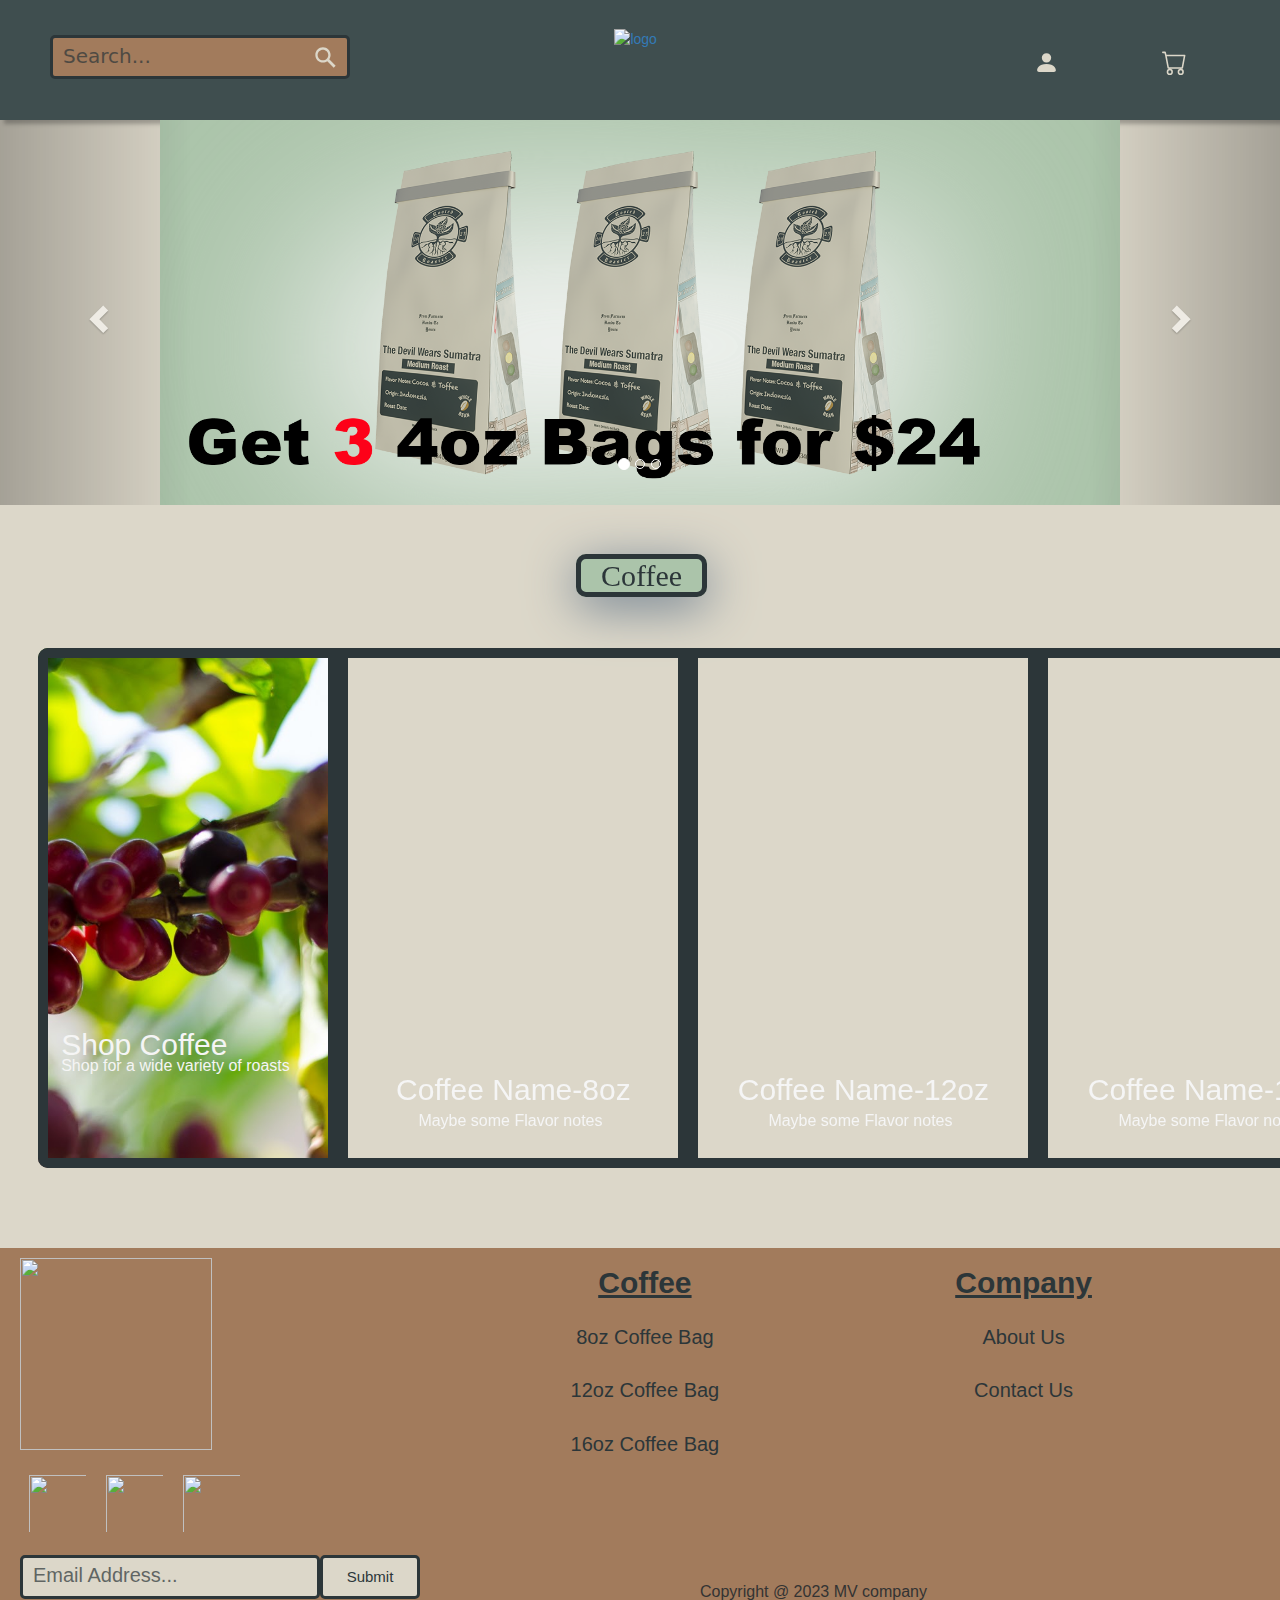
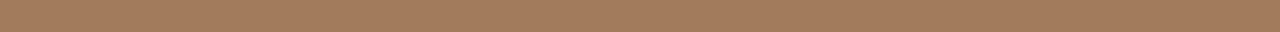
==== commit c64aa977: "new" ====
--- a/Index.html
+++ b/Index.html
@@ -60,7 +60,7 @@
                 </div>
                 <div class="item">
                 	<a href="#">
-                    	<img class="car_image" src="images/carousel/learn about mexico banner.png"alt="mexico">
+                    	<img class="car_image" src="images/carousel/Dwp 12oz.png" alt="Devil wears sumatra">
                 	</a>
                 </div>
                 <div class="item">
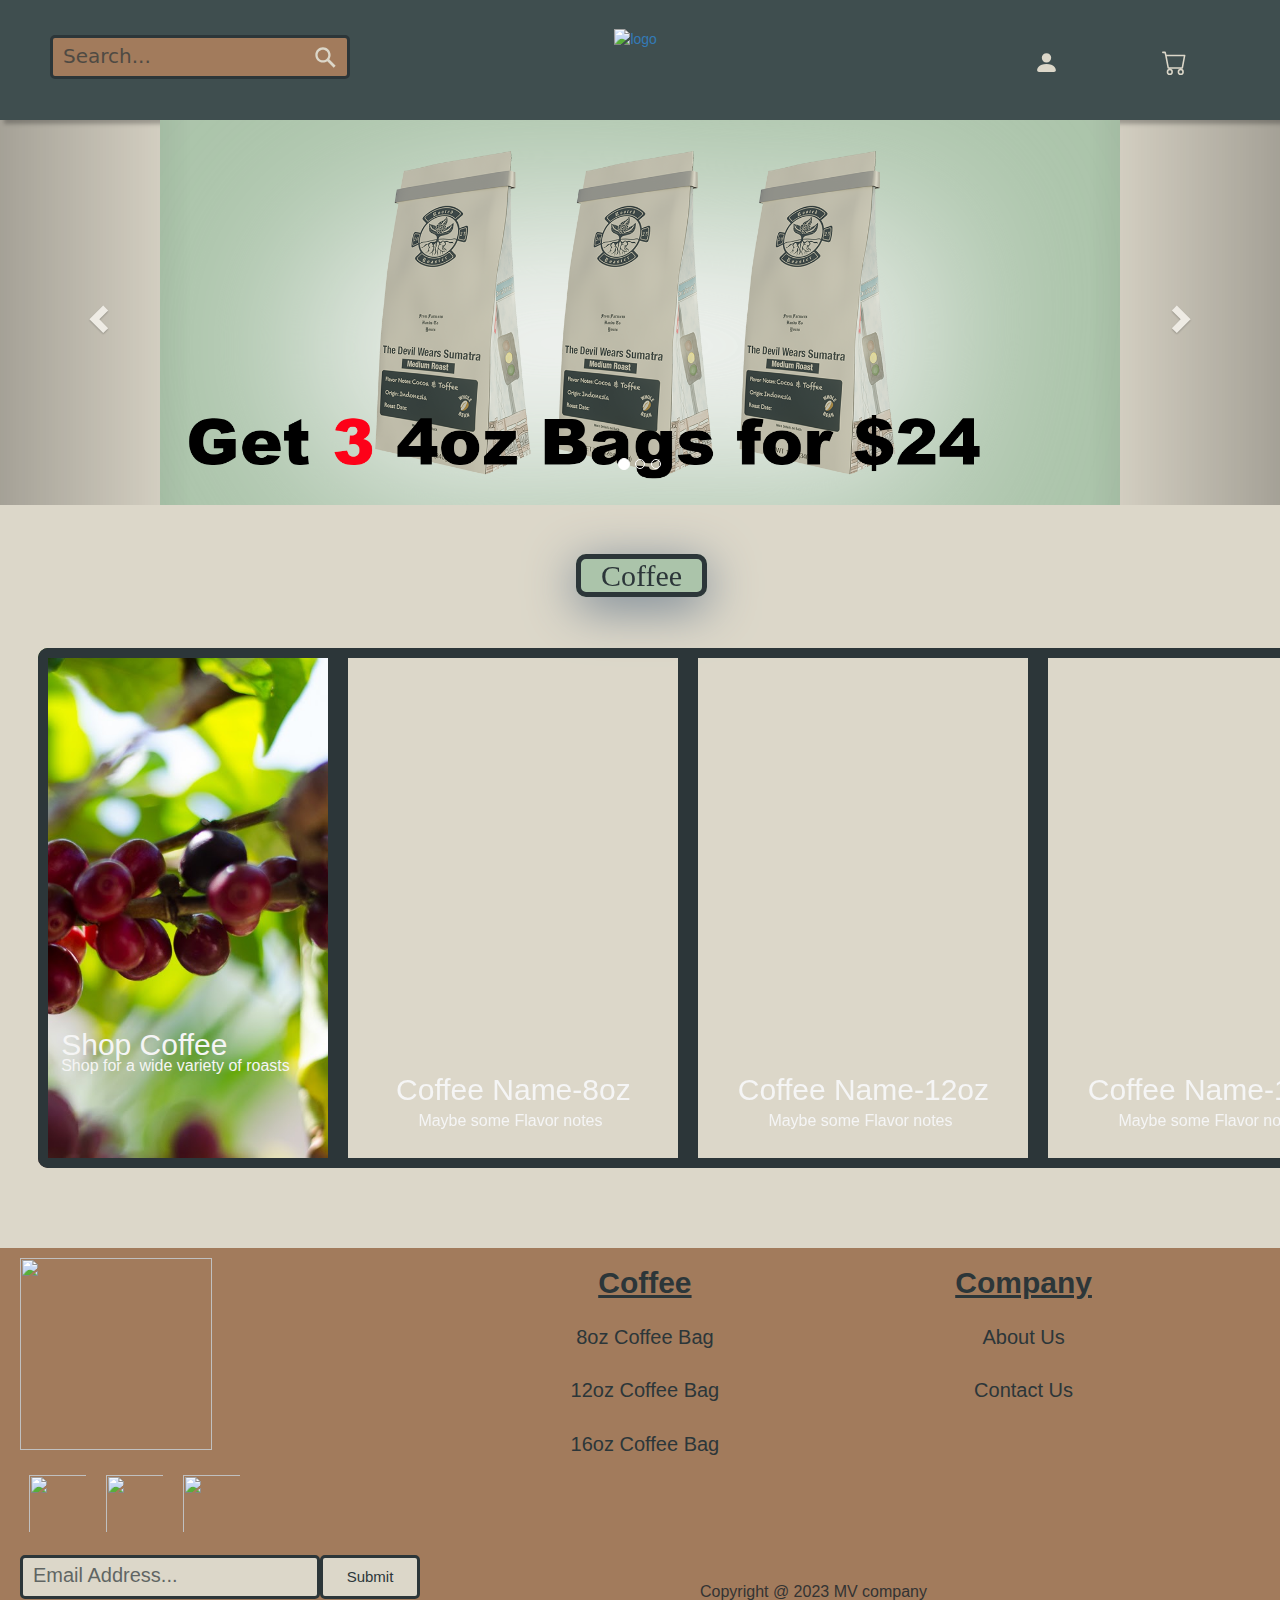
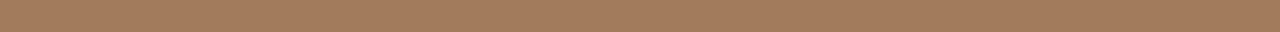
==== commit f483095f: "new" ====
--- a/Index.html
+++ b/Index.html
@@ -65,7 +65,7 @@
                 </div>
                 <div class="item">
                 	<a href="#">
-                    	<img class="car_image" src="images/carousel/Shop for apperal.png" alt="Shop">
+                    	<img class="car_image" src="images/carousel/AD 12oz.png" alt="Angels Delight">
                 	</a>
                 </div>
             </div>
